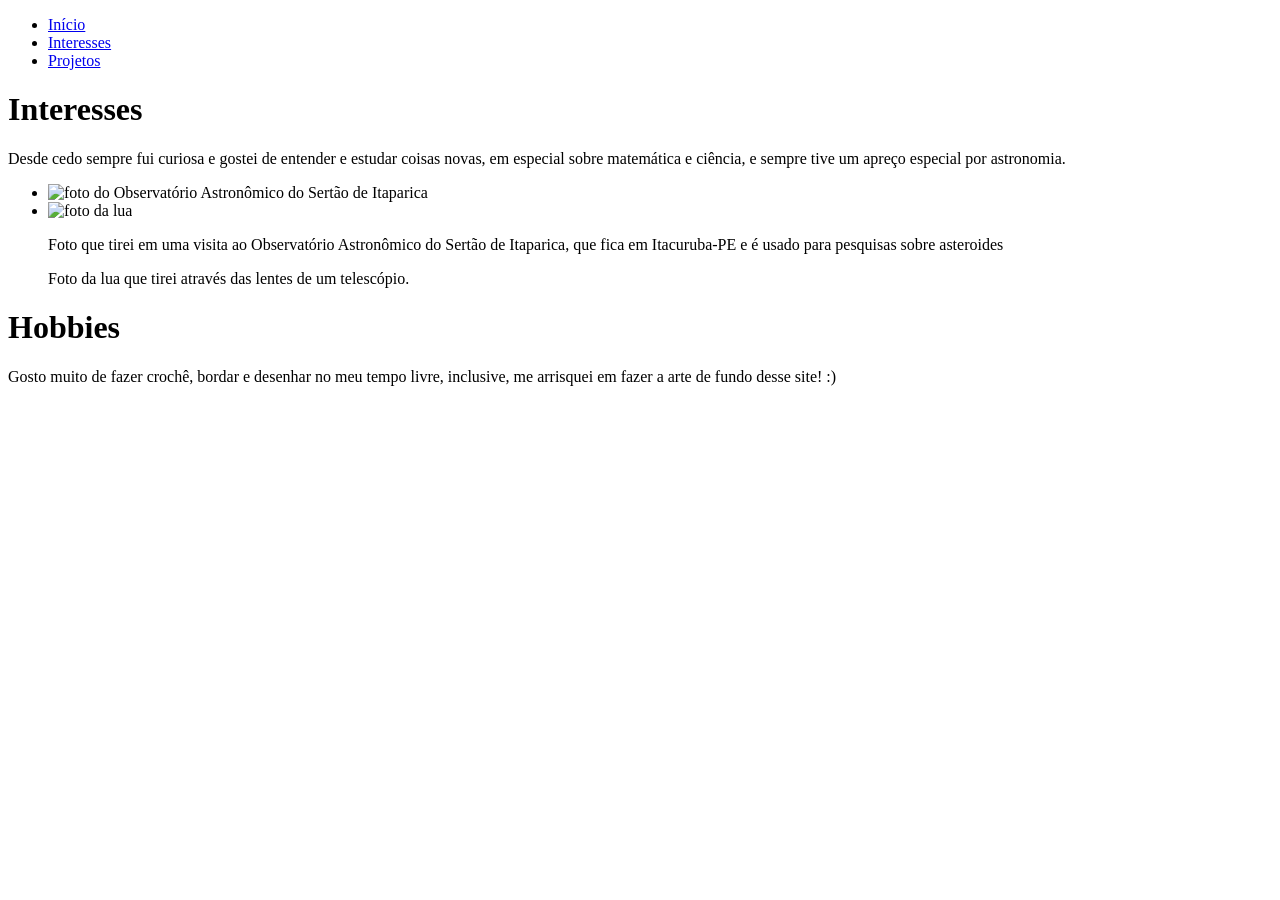
==== interesses.html @ 10c0b585 "Adição do arquivo interesses.html" ====
<!DOCTYPE html>
<html lang="pt-br">
    <head>
        <meta charset="UTF-8">
        <title>Portifolio</title>
        <link rel = 'stylesheet' href = 'styles.css'>
        <link rel="preconnect" href="https://fonts.googleapis.com"> 
        <link rel="preconnect" href="https://fonts.gstatic.com" crossorigin> 
        <link href="https://fonts.googleapis.com/css2?family=Poppins:ital,wght@0,100;0,200;0,300;0,400;0,500;0,600;0,700;0,800;0,900;1,100;1,200;1,300;1,400;1,500;1,600;1,700;1,800;1,900&display=swap" rel="stylesheet">
    </head>
    <body>
        <ul class = 'barra_navegacao'>
            <li>
                <a href="./index.html" target="_blank">Início</a>
            </li>
            <li>
                <a href="./interesses.html">Interesses</a>
            </li>
            <li>
                <a href="./projetos.html">Projetos</a>
            </li>
        </ul>

        <main id="interesses" class="tragetoria">
            <h1 class="interesses_titulo">Interesses</h1>
            <div class="interesses_caixa">
                <div class="retangulo_transparente"></div>
                <p class="interesses_texto">Desde cedo sempre fui curiosa e gostei de entender e estudar coisas novas, em especial sobre matemática e ciência, e sempre tive um apreço especial por astronomia.</p>
            </div>      
                <ul class="fotos_interresses">
                    <li>
                        <img src="./assets/observatorio.jpg" alt="foto do Observatório Astronômico do Sertão de Itaparica" class="foto_observatorio">
                    </li>
                    <li>
                        <img src="./assets/lua.jpg" alt="foto da lua" class="foto_lua">
                    </li>
                </ul>
                <ul class="legendas_fotos">
                    <div class="interesses_caixa">
                        <div class="retangulo_transparente"></div>
                        <p class="legenda_observatorio">Foto que tirei em uma visita ao Observatório Astronômico do Sertão de Itaparica, que fica em  Itacuruba-PE e é usado para pesquisas sobre asteroides</p>
                    </div>
                    <div class="interesses_caixa">
                        <div class="retangulo_transparente"></div>
                        <p class="legenda_lua">Foto da lua que tirei através das lentes de um telescópio.</p>
                    </div>
                </ul>
                <h1 class="interesses_titulo">Hobbies</h1>
                <div class="interesses_caixa">
                    <div class="retangulo_transparente"></div>
                    <p>Gosto muito de fazer crochê, bordar e desenhar no meu tempo livre, inclusive, me arrisquei em fazer a arte de fundo desse site! :)</p>      
                </div>
            </main>
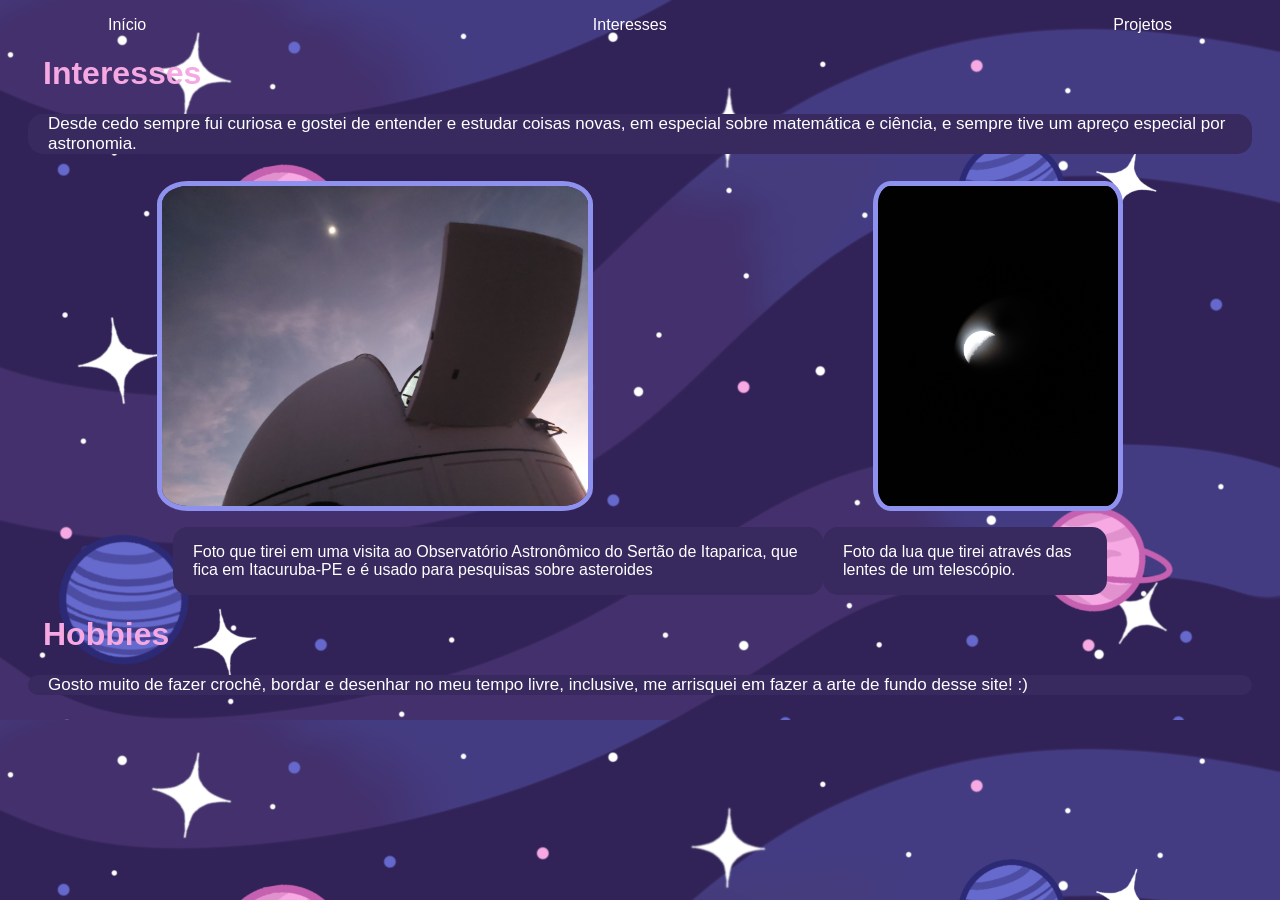
==== commit e538119c: "Update interesses.html" ====
--- a/interesses.html
+++ b/interesses.html
@@ -27,27 +27,28 @@
                 <div class="retangulo_transparente"></div>
                 <p class="interesses_texto">Desde cedo sempre fui curiosa e gostei de entender e estudar coisas novas, em especial sobre matemática e ciência, e sempre tive um apreço especial por astronomia.</p>
             </div>      
-                <ul class="fotos_interresses">
-                    <li>
-                        <img src="./assets/observatorio.jpg" alt="foto do Observatório Astronômico do Sertão de Itaparica" class="foto_observatorio">
-                    </li>
-                    <li>
-                        <img src="./assets/lua.jpg" alt="foto da lua" class="foto_lua">
-                    </li>
-                </ul>
-                <ul class="legendas_fotos">
-                    <div class="interesses_caixa">
-                        <div class="retangulo_transparente"></div>
-                        <p class="legenda_observatorio">Foto que tirei em uma visita ao Observatório Astronômico do Sertão de Itaparica, que fica em  Itacuruba-PE e é usado para pesquisas sobre asteroides</p>
-                    </div>
-                    <div class="interesses_caixa">
-                        <div class="retangulo_transparente"></div>
-                        <p class="legenda_lua">Foto da lua que tirei através das lentes de um telescópio.</p>
-                    </div>
-                </ul>
-                <h1 class="interesses_titulo">Hobbies</h1>
+            <ul class="fotos_interresses">
+                <li>
+                    <img src="./assets/observatorio.jpg" alt="foto do Observatório Astronômico do Sertão de Itaparica" class="foto_observatorio">
+                </li>
+                <li>
+                    <img src="./assets/lua.jpg" alt="foto da lua" class="foto_lua">
+                </li>
+            </ul>
+            <ul class="legendas_fotos">
                 <div class="interesses_caixa">
                     <div class="retangulo_transparente"></div>
-                    <p>Gosto muito de fazer crochê, bordar e desenhar no meu tempo livre, inclusive, me arrisquei em fazer a arte de fundo desse site! :)</p>      
+                    <p class="legenda_observatorio">Foto que tirei em uma visita ao Observatório Astronômico do Sertão de Itaparica, que fica em  Itacuruba-PE e é usado para pesquisas sobre asteroides</p>
                 </div>
-            </main>+                <div class="interesses_caixa">
+                    <div class="retangulo_transparente"></div>
+                    <p class="legenda_lua">Foto da lua que tirei através das lentes de um telescópio.</p>
+                </div>
+            </ul>
+            <h1 class="interesses_titulo">Hobbies</h1>
+            <div class="interesses_caixa">
+                <div class="retangulo_transparente"></div>
+                <p>Gosto muito de fazer crochê, bordar e desenhar no meu tempo livre, inclusive, me arrisquei em fazer a arte de fundo desse site! :)</p>      
+            </div>
+        </main>
+    </body>
--- a/styles.css
+++ b/styles.css
@@ -0,0 +1,216 @@
+body{
+    background-color: #312257; 
+    background-image:url(./assets/fundo_galaxia.png);
+    background-size: cover;
+    color: white;
+    font-family: 'poppins', sans-serif; 
+}
+
+.barra_navegacao{
+    display: flex; 
+    justify-content: space-between;
+    padding-right: 100px; 
+    padding-left: 100px;
+}
+
+.barra_navegacao a:hover{
+    color: #F5A8E1; 
+}
+
+@media(width <= 400px) { 
+    .barra_navegacao{
+        flex-direction: column; 
+    }
+
+    header{
+        display: flex; 
+        flex-direction: column; 
+        align-items: center; 
+    }
+}
+
+li{
+    list-style-type: none; 
+}
+
+a{
+    text-decoration: none; 
+    color: white; 
+}
+
+main{
+    margin-left: 20px;
+    margin-right: 20px; 
+}
+
+.sobre_nome{
+    color: #E63DE9;
+    display: flex;
+    justify-content: center;
+}
+
+.sobre_titulo{
+    color: white;
+    display: flex;
+    justify-content: center;
+}
+
+.sobre_subtitulo{
+    margin-left: 25px;
+}
+
+.interesses_titulo{
+    color: #F5A8E1;
+    margin-left: 15px;
+}
+
+.projetos_titulo{
+    color: #F5A8E1;
+    margin-left: 15px;
+}
+
+.projetos_subtitulo{
+    color: white;
+    margin-left: 25px;
+}
+main p{
+    font-size: 17px;
+    margin-left: 20px;
+    margin-right: 20px;
+    position: relative;
+}
+
+footer {
+    display: flex;
+    justify-content: center; 
+    margin-top: 40px; 
+}
+
+footer div{
+    font-size: 20px;
+    padding: 20px; 
+}
+
+footer img{
+    width: 20px; 
+}
+
+footer a{
+    display: flex; 
+    align-items: center; 
+}
+
+@media (width <= 420px) { 
+    footer{
+        flex-direction: column; 
+        justify-content: center; 
+        align-items: center; 
+    }
+}
+.legendas_fotos{
+    display: flex;
+    justify-content: space-between;
+    padding-right: 145px; 
+    padding-left: 145px;
+}
+
+.legenda_observatorio{
+    font-size: 16px;
+    width: 610px;
+}
+
+.legenda_lua{
+    font-size: 16px;
+    font-size: 16px;
+
+}
+.foto_eu {
+    display: flex;
+    justify-content: center; 
+    padding-top: 0px;
+    height: 310px;
+  }
+
+.fotos_interresses{
+    display: flex; 
+    justify-content: center;
+    padding-right: 100px;
+    padding-left: 100px; 
+}
+
+.foto_observatorio{
+    display: flex;
+    height: 320px;
+    justify-content: left;
+    margin-left: 100px;
+    margin-right: 140px;
+    margin-top: 10px;
+    border-style: solid;
+    border-width: 5px;
+    border-radius: 7%;
+    border-color: #8e91ed;
+}
+
+.foto_lua{
+    display: flex;
+    height: 320px;
+    justify-content: right;
+    margin-right: 100px;
+    margin-left: 140px;
+    margin-top: 10px;
+    border-style: solid;
+    border-width: 5px;
+    border-radius: 7%;
+    border-color: #8e91ed;
+
+}
+
+.cin_saida_fotos{
+    display: flex; 
+    justify-content:space-between;
+    padding-right: 250px; 
+    padding-left: 250px;
+    padding-bottom: 10px;
+    height: 250px;
+}
+
+.foto_cin_capa{
+    height: 250px;
+    border-style: solid;
+    border-width: 5px;
+    border-radius: 7%;
+    border-color: #F5A8E1; 
+}
+
+.foto_cin_jogo{
+    height: 250px;
+    border-style: solid;
+    border-width: 5px;
+    border-radius: 7%;
+    border-color: #F5A8E1;
+}
+
+.projetos_link{
+    padding: 20px;
+    color: #F5A8E1;
+}
+
+.sobre_caixa{
+    position: relative;
+}
+
+.interesses_caixa{
+    position: relative;
+}
+
+.retangulo_transparente{
+    position:absolute;
+    top: 0;
+    left: 0;
+    width: 100%;
+    height: 100%;
+    background-color: #382A5F;
+    border-radius: 15px;
+    z-index: -1;
+}
+
